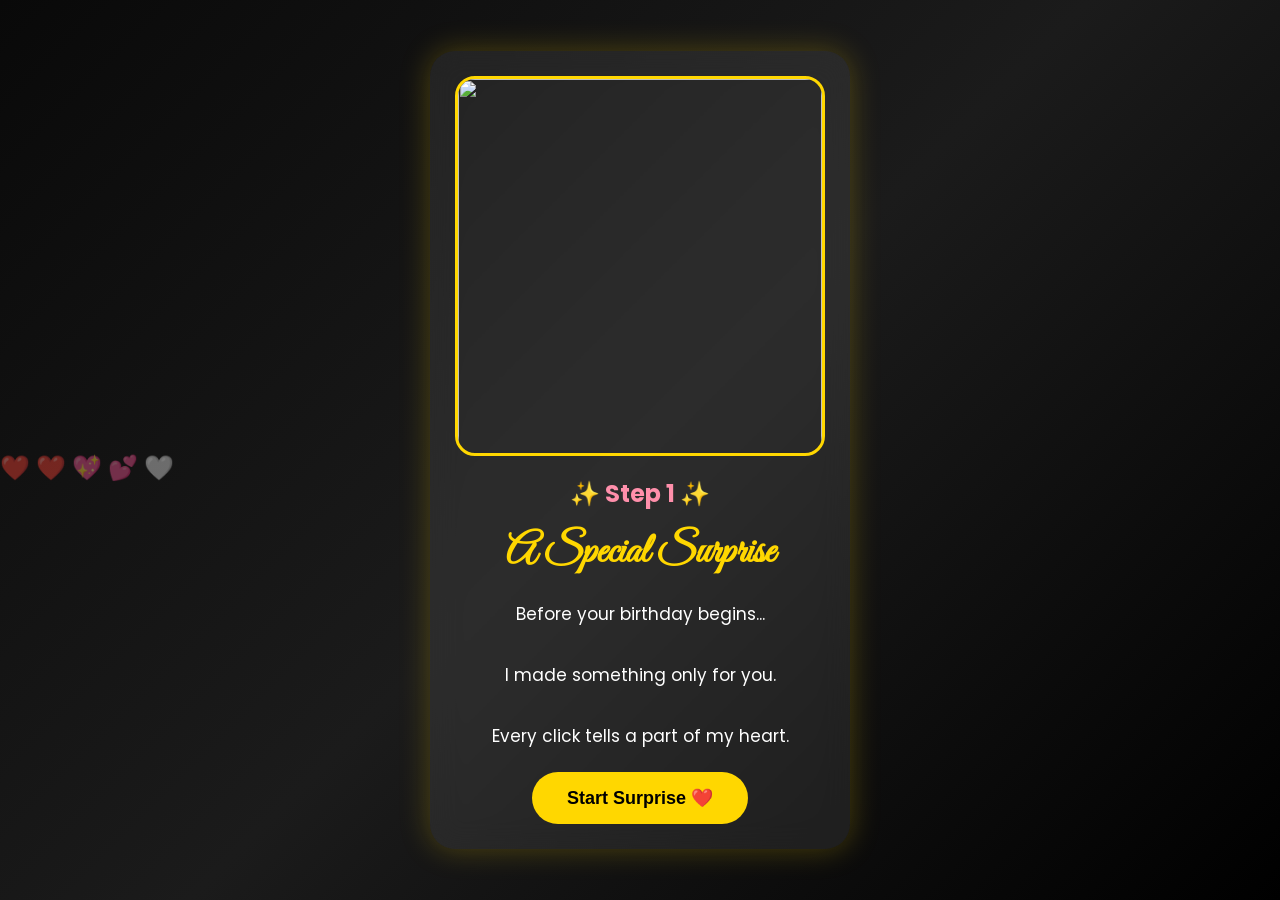
==== index.html @ 2d9607ec "Add files via upload" ====
<!DOCTYPE html>
<html lang="en">
<head>
<meta charset="UTF-8">
<meta name="viewport" content="width=device-width, initial-scale=1.0">
<title>A Special Surprise ❤️</title>

<link rel="stylesheet" href="style.css">

<link href="https://fonts.googleapis.com/css2?family=Poppins:wght@300;500;700&family=Great+Vibes&display=swap" rel="stylesheet">
</head>

<body>

<div class="hearts"></div>

<div class="container">

    <img src="images/step1.jpg" class="photo">

    <h2>✨ Step 1 ✨</h2>

    <h1>A Special Surprise</h1>

    <p>
        Before your birthday begins...
        <br><br>
        I made something only for you.
        <br><br>
        Every click tells a part of my heart.
    </p>

    <button onclick="nextPage()">
        Start Surprise ❤️
    </button>

</div>

<script>
function nextPage(){
window.location.href="step2.html";
}
</script>

</body>
</html>
---- style.css ----
*{
    margin:0;
    padding:0;
    box-sizing:border-box;
}

body{
    font-family:'Poppins',sans-serif;
    background:linear-gradient(135deg,#090909,#1b1b1b,#000000);
    color:white;
    display:flex;
    justify-content:center;
    align-items:center;
    min-height:100vh;
    overflow:hidden;
}

.container{
    width:90%;
    max-width:420px;
    background:rgba(255,255,255,.08);
    backdrop-filter:blur(15px);
    border-radius:25px;
    padding:25px;
    text-align:center;
    box-shadow:0 0 30px rgba(255,215,0,.25);
    animation:fadeIn 1.5s;
}

.photo{
    width:100%;
    height:380px;
    object-fit:cover;
    border-radius:20px;
    border:3px solid gold;
    margin-bottom:20px;
    transition:.4s;
}

.photo:hover{
    transform:scale(1.03);
}

h1{
    font-family:'Great Vibes',cursive;
    font-size:42px;
    color:gold;
    margin:15px 0;
}

h2{
    color:#ff8fab;
    margin-bottom:10px;
}

p{
    line-height:1.8;
    font-size:17px;
    margin:20px 0;
}

button{
    padding:15px 35px;
    border:none;
    border-radius:50px;
    background:gold;
    color:black;
    font-size:18px;
    font-weight:bold;
    cursor:pointer;
    transition:.3s;
}

button:hover{
    transform:scale(1.08);
    background:white;
}

@keyframes fadeIn{
    from{
        opacity:0;
        transform:translateY(30px);
    }
    to{
        opacity:1;
        transform:translateY(0);
    }
}

/* Floating Hearts */

.hearts::before,
.hearts::after{
    content:"❤️ ❤️ 💖 💕 🤍";
    position:fixed;
    left:0;
    width:100%;
    font-size:24px;
    animation:floatHearts 12s linear infinite;
    opacity:.25;
}

.hearts::after{
    animation-delay:6s;
}

@keyframes floatHearts{
    from{
        transform:translateY(100vh);
    }
    to{
        transform:translateY(-120vh);
    }
}

@media(max-width:500px){

.photo{
    height:320px;
}

h1{
    font-size:34px;
}

p{
    font-size:15px;
}

button{
    width:100%;
}

}
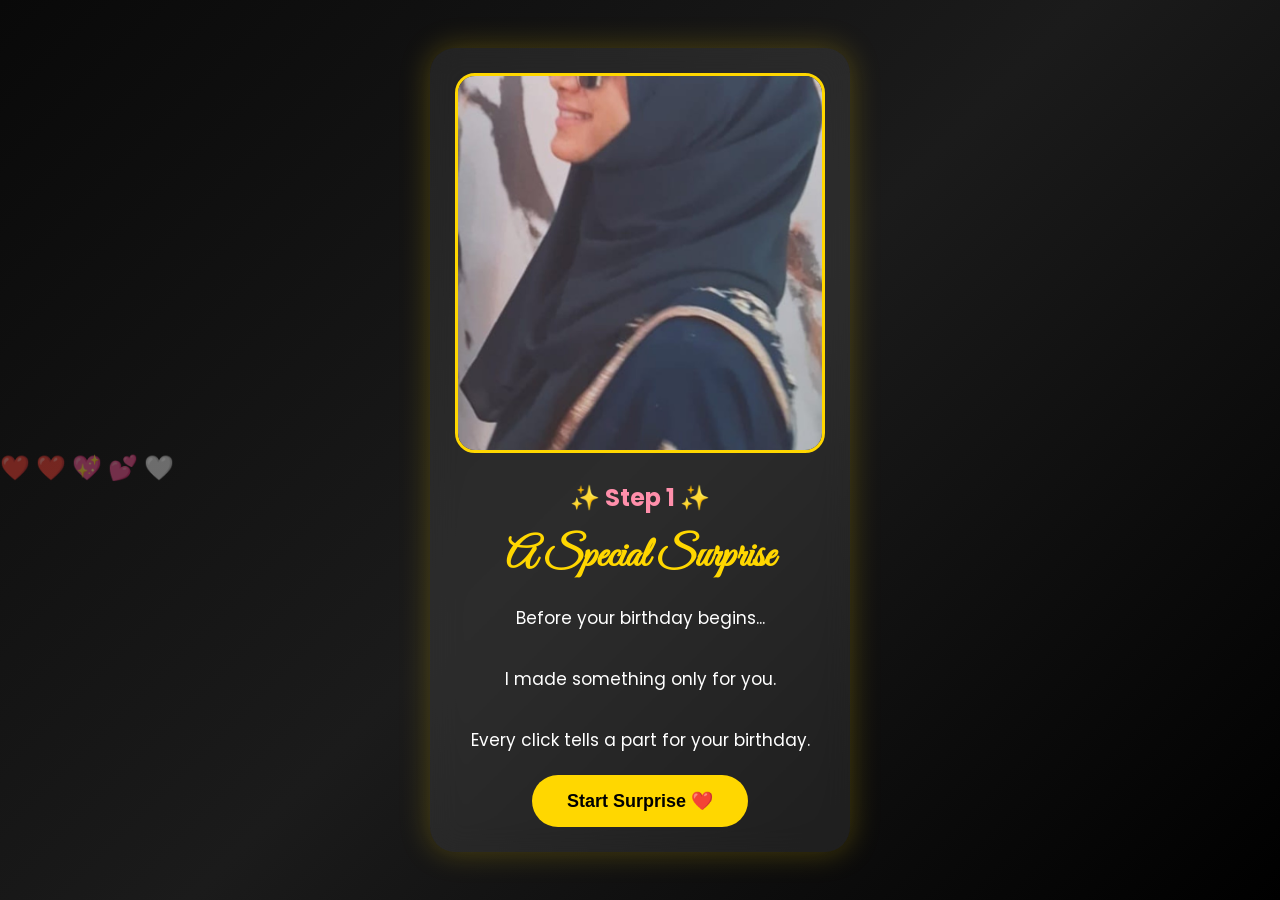
==== commit a975b05d: "Refine birthday message in index.html Updated text in the paragraph to clarify the message." ====
--- a/index.html
+++ b/index.html
@@ -27,7 +27,7 @@
         <br><br>
         I made something only for you.
         <br><br>
-        Every click tells a part of my heart.
+        Every click tells a part for your birthday.
     </p>
 
     <button onclick="nextPage()">
@@ -43,4 +43,4 @@
 </script>
 
 </body>
-</html>+</html>
--- a/style.css
+++ b/style.css
@@ -12,7 +12,9 @@
     justify-content:center;
     align-items:center;
     min-height:100vh;
-    overflow:hidden;
+    overflow-y:auto;
+    overflow-x:hidden;
+    padding:30px0;
 }
 
 .container{
@@ -131,4 +133,4 @@
     width:100%;
 }
 
-}+}
